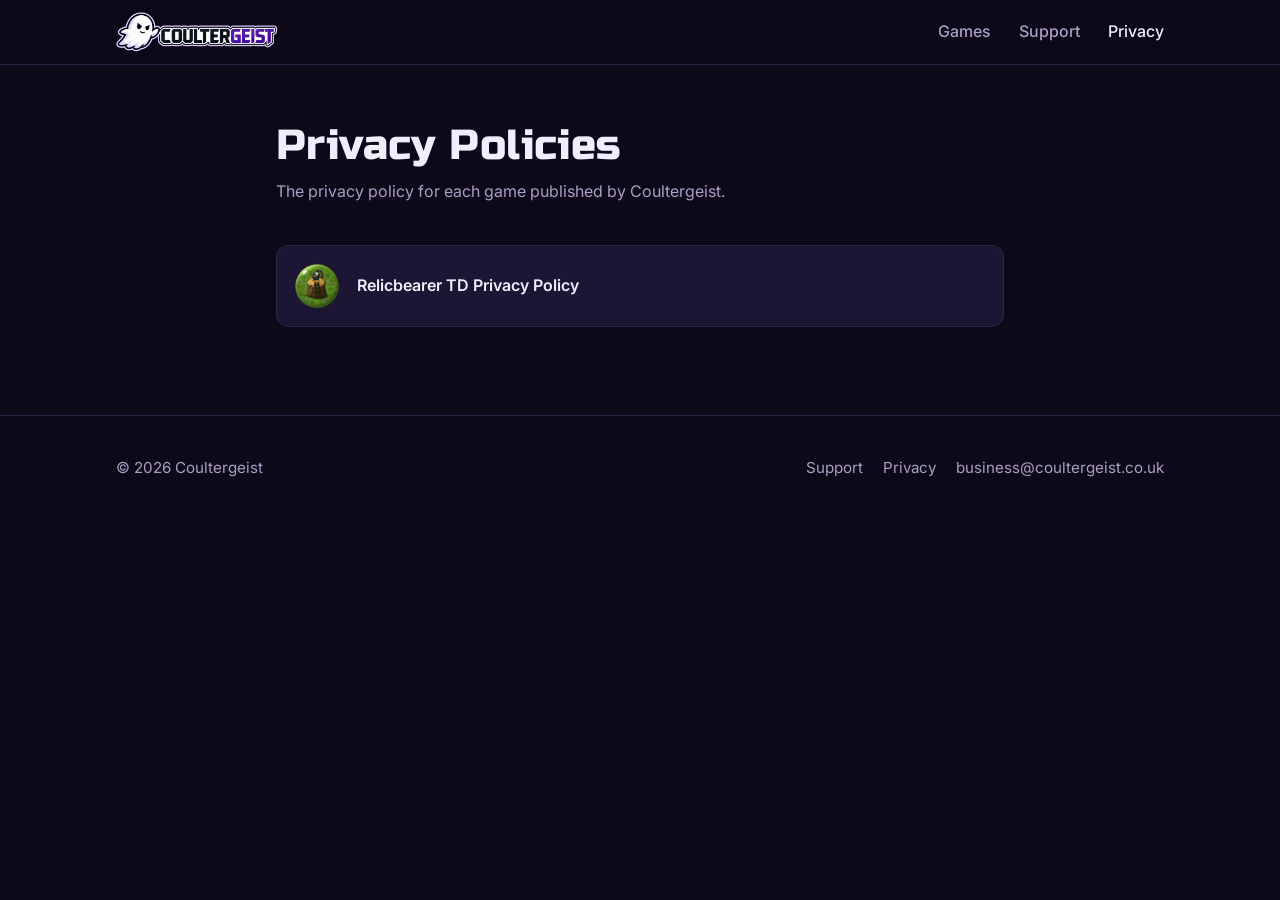
==== privacy/index.html @ ec9a2566 "Rebuild site for Coultergeist and Relicbearer TD Logo banner, games grid with Relicbearer TD tile (S" ====
<!doctype html>
<html lang="en">
<head>
  <meta charset="utf-8">
  <meta name="viewport" content="width=device-width, initial-scale=1">
  <title>Privacy Policies — Coultergeist</title>
  <meta name="description" content="Privacy policies for all games published by Coultergeist.">
  <link rel="canonical" href="https://coultergeist.co.uk/privacy/">

  <link rel="icon" type="image/png" sizes="32x32" href="/images/favicon-32.png">
  <link rel="apple-touch-icon" href="/images/apple-touch-icon.png">
  <meta name="theme-color" content="#0d0918">

  <link rel="preconnect" href="https://fonts.googleapis.com">
  <link rel="preconnect" href="https://fonts.gstatic.com" crossorigin>
  <link rel="stylesheet" href="https://fonts.googleapis.com/css2?family=Inter:wght@400;500;600;700&family=Russo+One&display=swap">
  <link rel="stylesheet" href="/css/style.css">
  <script src="/js/main.js" defer></script>
</head>
<body>
  <header class="site-header">
    <div class="container header-inner">
      <a class="logo" href="/"><img src="/images/coultergeist-logo.png" alt="Coultergeist" width="1200" height="400"></a>
      <button class="nav-toggle" aria-expanded="false" aria-controls="site-nav" aria-label="Open menu">☰</button>
      <nav id="site-nav" class="site-nav">
        <a href="/#games">Games</a>
        <a href="/support.html">Support</a>
        <a href="/privacy/" aria-current="page">Privacy</a>
      </nav>
    </div>
  </header>

  <main>
    <div class="container narrow">
      <div class="page-header">
        <h1>Privacy Policies</h1>
        <p>The privacy policy for each game published by Coultergeist.</p>
      </div>

      <div class="prose">
        <!-- Add a list item for each game's privacy policy -->
        <ul class="policy-list">
          <li>
            <a href="/privacy/relicbearer-td.html">
              <img src="/images/games/relicbearer-td/icon.png" alt="" width="48" height="48">
              Relicbearer TD Privacy Policy
            </a>
          </li>
        </ul>
      </div>
    </div>
  </main>

  <footer class="site-footer">
    <div class="container footer-inner">
      <p>&copy; <span id="year">2026</span> Coultergeist</p>
      <nav class="footer-links" aria-label="Footer">
        <a href="/support.html">Support</a>
        <a href="/privacy/">Privacy</a>
        <a href="mailto:business@coultergeist.co.uk">business@coultergeist.co.uk</a>
      </nav>
    </div>
  </footer>
</body>
</html>
---- css/style.css ----
/* Colours and spacing — change these to restyle the whole site */
:root {
  --bg: #0d0918;
  --bg-alt: #140f24;
  --surface: #1c1533;
  --surface-hover: #241b40;
  --text: #f1edfb;
  --muted: #a99fc4;
  --accent: #7c3aed;
  --accent-hover: #6d28d9;
  --accent-soft: #c9b8ff;
  --accent-text: #ffffff;
  --border: #2d2448;
  --steam: #1b2838;
  --coming: #f59e0b;
  --radius: 12px;
  --max-width: 1080px;
  --font-display: "Russo One", system-ui, sans-serif;
  --font-body: "Inter", system-ui, -apple-system, "Segoe UI", Roboto, sans-serif;
}

*,
*::before,
*::after {
  box-sizing: border-box;
}

html {
  scroll-behavior: smooth;
  scroll-padding-top: 80px;
}

body {
  margin: 0;
  font-family: var(--font-body);
  line-height: 1.6;
  color: var(--text);
  background: var(--bg);
}

img {
  max-width: 100%;
  display: block;
}

a {
  color: var(--accent-soft);
}

h1,
h2,
h3 {
  font-family: var(--font-display);
  font-weight: 400;
  line-height: 1.2;
  letter-spacing: 0.01em;
}

.container {
  max-width: var(--max-width);
  margin: 0 auto;
  padding: 0 16px;
}

.narrow {
  max-width: 760px;
}

/* Header */
.site-header {
  position: sticky;
  top: 0;
  z-index: 10;
  background: rgba(13, 9, 24, 0.9);
  backdrop-filter: blur(8px);
  border-bottom: 1px solid var(--border);
}

.header-inner {
  display: flex;
  align-items: center;
  justify-content: space-between;
  height: 64px;
}

.logo img {
  height: 40px;
  width: auto;
}

.site-nav {
  display: flex;
  gap: 28px;
}

.site-nav a {
  color: var(--muted);
  text-decoration: none;
  font-weight: 500;
}

.site-nav a:hover,
.site-nav a[aria-current="page"] {
  color: var(--text);
}

.nav-toggle {
  display: none;
  background: none;
  border: none;
  font-size: 1.6rem;
  color: var(--text);
  cursor: pointer;
}

/* Hero banner */
.hero {
  padding: 88px 0 96px;
  text-align: center;
  background:
    radial-gradient(ellipse at 50% 40%, rgba(124, 58, 237, 0.35), transparent 65%),
    var(--bg);
  border-bottom: 1px solid var(--border);
}

.hero-logo {
  width: min(760px, 100%);
  height: auto;
  margin: 0 auto 28px;
  filter: drop-shadow(0 10px 40px rgba(124, 58, 237, 0.45));
}

.hero h1 {
  position: absolute;
  width: 1px;
  height: 1px;
  overflow: hidden;
  clip: rect(0 0 0 0);
}

.lead {
  font-size: 1.25rem;
  color: var(--muted);
  max-width: 560px;
  margin: 0 auto 32px;
}

/* Buttons */
.button {
  display: inline-flex;
  align-items: center;
  gap: 8px;
  padding: 12px 22px;
  border-radius: var(--radius);
  background: var(--accent);
  color: var(--accent-text);
  text-decoration: none;
  font-weight: 600;
  border: 1px solid transparent;
  transition: background 0.15s;
}

.button:hover {
  background: var(--accent-hover);
}

.button.secondary {
  background: transparent;
  border-color: var(--border);
  color: var(--text);
}

.button.secondary:hover {
  background: var(--surface-hover);
}

.button.steam {
  background: var(--steam);
  border-color: #2a475e;
}

.button.steam:hover {
  background: #2a475e;
}

.button svg {
  width: 20px;
  height: 20px;
  flex-shrink: 0;
}

/* Sections */
.section {
  padding: 72px 0;
}

.section.alt {
  background: var(--bg-alt);
}

.section-title {
  font-size: 2rem;
  margin: 0 0 8px;
}

.section-intro {
  color: var(--muted);
  margin: 0 0 32px;
}

/* Game tiles */
.games {
  display: grid;
  grid-template-columns: repeat(auto-fill, minmax(320px, 1fr));
  gap: 24px;
}

.game-card {
  display: flex;
  flex-direction: column;
  background: var(--surface);
  border: 1px solid var(--border);
  border-radius: var(--radius);
  overflow: hidden;
  transition: transform 0.2s, border-color 0.2s;
}

.game-card:hover {
  transform: translateY(-4px);
  border-color: var(--accent);
}

.game-cover {
  position: relative;
  aspect-ratio: 16 / 9;
  background: #000;
}

.game-cover-img {
  width: 100%;
  height: 100%;
  object-fit: cover;
}

.game-cover::after {
  content: "";
  position: absolute;
  inset: 0;
  background: linear-gradient(to bottom, rgba(0, 0, 0, 0.1), rgba(0, 0, 0, 0.55));
}

.game-title-art {
  position: absolute;
  z-index: 1;
  left: 50%;
  top: 56%;
  width: 76%;
  transform: translate(-50%, -50%);
  filter: drop-shadow(0 4px 12px rgba(0, 0, 0, 0.6));
}

.badge {
  position: absolute;
  z-index: 1;
  top: 12px;
  left: 12px;
  padding: 4px 10px;
  border-radius: 999px;
  background: var(--coming);
  color: #1a1000;
  font-size: 0.8rem;
  font-weight: 700;
  text-transform: uppercase;
  letter-spacing: 0.04em;
}

.game-body {
  display: flex;
  flex-direction: column;
  flex: 1;
  padding: 20px;
}

.game-body h3 {
  margin: 0 0 4px;
  font-size: 1.4rem;
}

.game-body .release {
  margin: 0 0 12px;
  color: var(--coming);
  font-weight: 600;
  font-size: 0.95rem;
}

.game-body p {
  margin: 0 0 16px;
  color: var(--muted);
}

.platforms {
  display: flex;
  flex-wrap: wrap;
  gap: 6px;
  margin: 0 0 20px;
  padding: 0;
  list-style: none;
}

.platforms li {
  padding: 3px 10px;
  border: 1px solid var(--border);
  border-radius: 999px;
  font-size: 0.8rem;
  color: var(--muted);
}

.game-actions {
  display: flex;
  flex-direction: column;
  gap: 10px;
  margin-top: auto;
}

.game-actions .button {
  justify-content: center;
}

.store-row {
  display: flex;
  gap: 10px;
}

.store-row > * {
  flex: 1;
  justify-content: center;
}

.store-soon {
  display: inline-flex;
  align-items: center;
  justify-content: center;
  gap: 8px;
  padding: 10px 12px;
  border: 1px dashed var(--border);
  border-radius: var(--radius);
  color: var(--muted);
  font-size: 0.9rem;
  text-align: center;
}

.store-soon svg {
  width: 18px;
  height: 18px;
}

/* Support */
.support-box {
  display: flex;
  flex-wrap: wrap;
  align-items: center;
  justify-content: space-between;
  gap: 20px;
  padding: 28px;
  background: var(--surface);
  border: 1px solid var(--border);
  border-radius: var(--radius);
}

.support-box h2 {
  margin: 0 0 6px;
  font-size: 1.6rem;
}

.support-box p {
  margin: 0;
  color: var(--muted);
}

.email-link {
  font-size: 1.15rem;
  font-weight: 600;
  word-break: break-all;
}

.checklist {
  padding-left: 20px;
}

.checklist li {
  margin-bottom: 6px;
}

.faq details {
  background: var(--surface);
  border: 1px solid var(--border);
  border-radius: var(--radius);
  padding: 14px 18px;
  margin-bottom: 10px;
}

.faq summary {
  font-weight: 600;
  cursor: pointer;
}

.faq details p {
  margin: 10px 0 0;
  color: var(--muted);
}

/* Long text pages (privacy policy etc.) */
.page-header {
  padding: 56px 0 24px;
}

.page-header h1 {
  font-size: clamp(1.8rem, 5vw, 2.6rem);
  margin: 0 0 8px;
}

.page-header p {
  color: var(--muted);
  margin: 0;
}

.prose {
  padding-bottom: 72px;
}

.prose h2 {
  font-size: 1.4rem;
  margin: 40px 0 12px;
}

.prose p,
.prose li {
  color: #d9d3ea;
}

.prose table {
  width: 100%;
  border-collapse: collapse;
  margin: 16px 0;
  font-size: 0.95rem;
}

.prose th,
.prose td {
  text-align: left;
  padding: 10px 12px;
  border-bottom: 1px solid var(--border);
  vertical-align: top;
}

.prose th {
  color: var(--text);
}

.prose code {
  background: var(--surface);
  padding: 1px 6px;
  border-radius: 4px;
  font-size: 0.9em;
}

.table-wrap {
  overflow-x: auto;
}

.policy-list {
  list-style: none;
  padding: 0;
  display: grid;
  gap: 12px;
}

.policy-list a {
  display: flex;
  align-items: center;
  gap: 16px;
  padding: 16px;
  background: var(--surface);
  border: 1px solid var(--border);
  border-radius: var(--radius);
  color: var(--text);
  text-decoration: none;
  font-weight: 600;
}

.policy-list a:hover {
  border-color: var(--accent);
}

.policy-list img {
  width: 48px;
  height: 48px;
  border-radius: 10px;
}

/* 404 */
.not-found {
  padding: 96px 0;
  text-align: center;
}

.not-found img {
  width: 160px;
  margin: 0 auto 24px;
}

/* Footer */
.site-footer {
  padding: 40px 0;
  border-top: 1px solid var(--border);
  color: var(--muted);
  font-size: 0.95rem;
}

.footer-inner {
  display: flex;
  flex-wrap: wrap;
  align-items: center;
  justify-content: space-between;
  gap: 16px;
}

.footer-inner p {
  margin: 0;
}

.footer-links {
  display: flex;
  flex-wrap: wrap;
  gap: 20px;
}

.footer-links a {
  color: var(--muted);
  text-decoration: none;
}

.footer-links a:hover {
  color: var(--text);
}

/* Phones */
@media (max-width: 640px) {
  .nav-toggle {
    display: block;
  }

  .site-nav {
    display: none;
    position: absolute;
    top: 64px;
    left: 0;
    right: 0;
    flex-direction: column;
    gap: 0;
    background: var(--bg-alt);
    border-bottom: 1px solid var(--border);
  }

  .site-nav.open {
    display: flex;
  }

  .site-nav a {
    padding: 14px 16px;
  }

  .logo img {
    height: 32px;
  }

  .hero {
    padding: 56px 0 64px;
  }

  .games {
    grid-template-columns: 1fr;
  }

  .support-box {
    padding: 20px;
  }
}
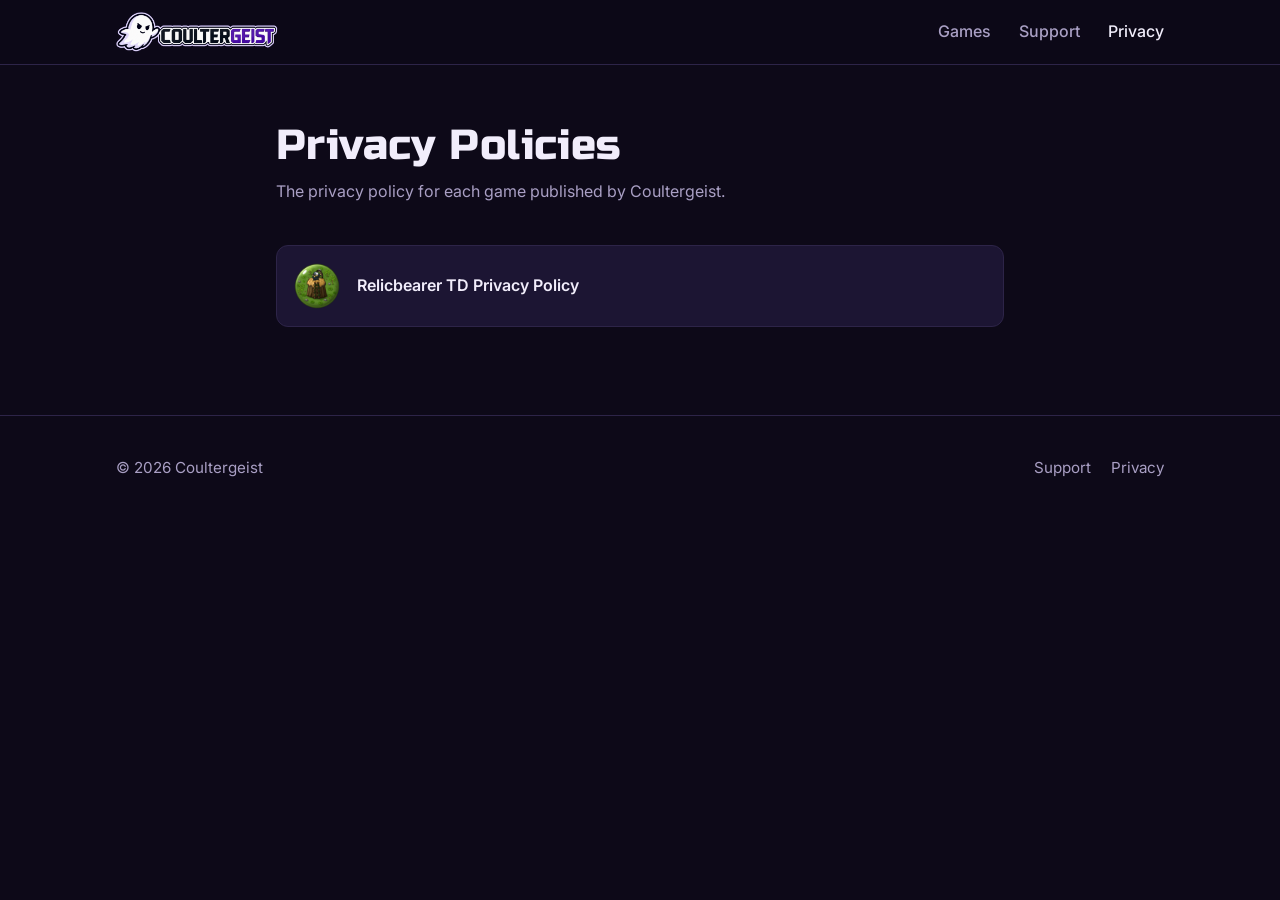
==== commit 67f85eb3: "Replace support email with Web3Forms support form Game, platform and category dropdowns plus a short" ====
--- a/privacy/index.html
+++ b/privacy/index.html
@@ -14,8 +14,8 @@
   <link rel="preconnect" href="https://fonts.googleapis.com">
   <link rel="preconnect" href="https://fonts.gstatic.com" crossorigin>
   <link rel="stylesheet" href="https://fonts.googleapis.com/css2?family=Inter:wght@400;500;600;700&family=Russo+One&display=swap">
-  <link rel="stylesheet" href="/css/style.css">
-  <script src="/js/main.js" defer></script>
+  <link rel="stylesheet" href="/css/style.css?v=4">
+  <script src="/js/main.js?v=4" defer></script>
 </head>
 <body>
   <header class="site-header">
@@ -57,7 +57,6 @@
       <nav class="footer-links" aria-label="Footer">
         <a href="/support.html">Support</a>
         <a href="/privacy/">Privacy</a>
-        <a href="mailto:business@coultergeist.co.uk">business@coultergeist.co.uk</a>
       </nav>
     </div>
   </footer>
--- a/css/style.css
+++ b/css/style.css
@@ -232,7 +232,7 @@
 
 .game-cover {
   position: relative;
-  aspect-ratio: 16 / 9;
+  aspect-ratio: 1232 / 706;
   background: #000;
 }
 
@@ -242,28 +242,12 @@
   object-fit: cover;
 }
 
-.game-cover::after {
-  content: "";
-  position: absolute;
-  inset: 0;
-  background: linear-gradient(to bottom, rgba(0, 0, 0, 0.1), rgba(0, 0, 0, 0.55));
-}
-
-.game-title-art {
-  position: absolute;
-  z-index: 1;
-  left: 50%;
-  top: 56%;
-  width: 76%;
-  transform: translate(-50%, -50%);
-  filter: drop-shadow(0 4px 12px rgba(0, 0, 0, 0.6));
-}
-
 .badge {
   position: absolute;
   z-index: 1;
-  top: 12px;
-  left: 12px;
+  top: 10px;
+  right: 10px;
+  box-shadow: 0 2px 8px rgba(0, 0, 0, 0.5);
   padding: 4px 10px;
   border-radius: 999px;
   background: var(--coming);
@@ -381,6 +365,120 @@
   font-size: 1.15rem;
   font-weight: 600;
   word-break: break-all;
+}
+
+/* Support form */
+.support-form {
+  display: grid;
+  gap: 18px;
+  padding: 28px;
+  background: var(--surface);
+  border: 1px solid var(--border);
+  border-radius: var(--radius);
+}
+
+.form-row {
+  display: grid;
+  grid-template-columns: 1fr 1fr;
+  gap: 18px;
+}
+
+.field {
+  display: grid;
+  gap: 6px;
+}
+
+.field label {
+  font-weight: 600;
+}
+
+.optional {
+  font-weight: 400;
+  color: var(--muted);
+}
+
+.field input,
+.field select,
+.field textarea {
+  width: 100%;
+  padding: 11px 12px;
+  font: inherit;
+  color: var(--text);
+  background: var(--bg);
+  border: 1px solid var(--border);
+  border-radius: 8px;
+}
+
+.field textarea {
+  resize: vertical;
+  min-height: 120px;
+}
+
+.field select {
+  appearance: none;
+  padding-right: 36px;
+  background-image: url("data:image/svg+xml,%3Csvg xmlns='http://www.w3.org/2000/svg' width='12' height='8' viewBox='0 0 12 8'%3E%3Cpath d='M1 1l5 5 5-5' fill='none' stroke='%23a99fc4' stroke-width='2'/%3E%3C/svg%3E");
+  background-repeat: no-repeat;
+  background-position: right 14px center;
+}
+
+.field select:invalid {
+  color: var(--muted);
+}
+
+.field input:focus,
+.field select:focus,
+.field textarea:focus {
+  outline: 2px solid var(--accent);
+  outline-offset: 1px;
+  border-color: var(--accent);
+}
+
+.field.has-error input,
+.field.has-error select,
+.field.has-error textarea {
+  border-color: #f87171;
+}
+
+.hint {
+  margin: 0;
+  font-size: 0.85rem;
+  color: var(--muted);
+}
+
+.support-form .button {
+  justify-self: start;
+  border: none;
+  cursor: pointer;
+  font-size: 1rem;
+}
+
+.support-form .button:disabled {
+  opacity: 0.6;
+  cursor: wait;
+}
+
+.form-status {
+  margin: 0;
+  font-weight: 600;
+}
+
+.form-status:empty {
+  display: none;
+}
+
+.form-status.success {
+  color: #4ade80;
+}
+
+.form-status.error {
+  color: #f87171;
+}
+
+/* Hidden spam trap */
+.hp {
+  position: absolute;
+  left: -9999px;
 }
 
 .checklist {
@@ -582,7 +680,12 @@
     grid-template-columns: 1fr;
   }
 
-  .support-box {
+  .support-box,
+  .support-form {
     padding: 20px;
   }
-}
+
+  .form-row {
+    grid-template-columns: 1fr;
+  }
+}
